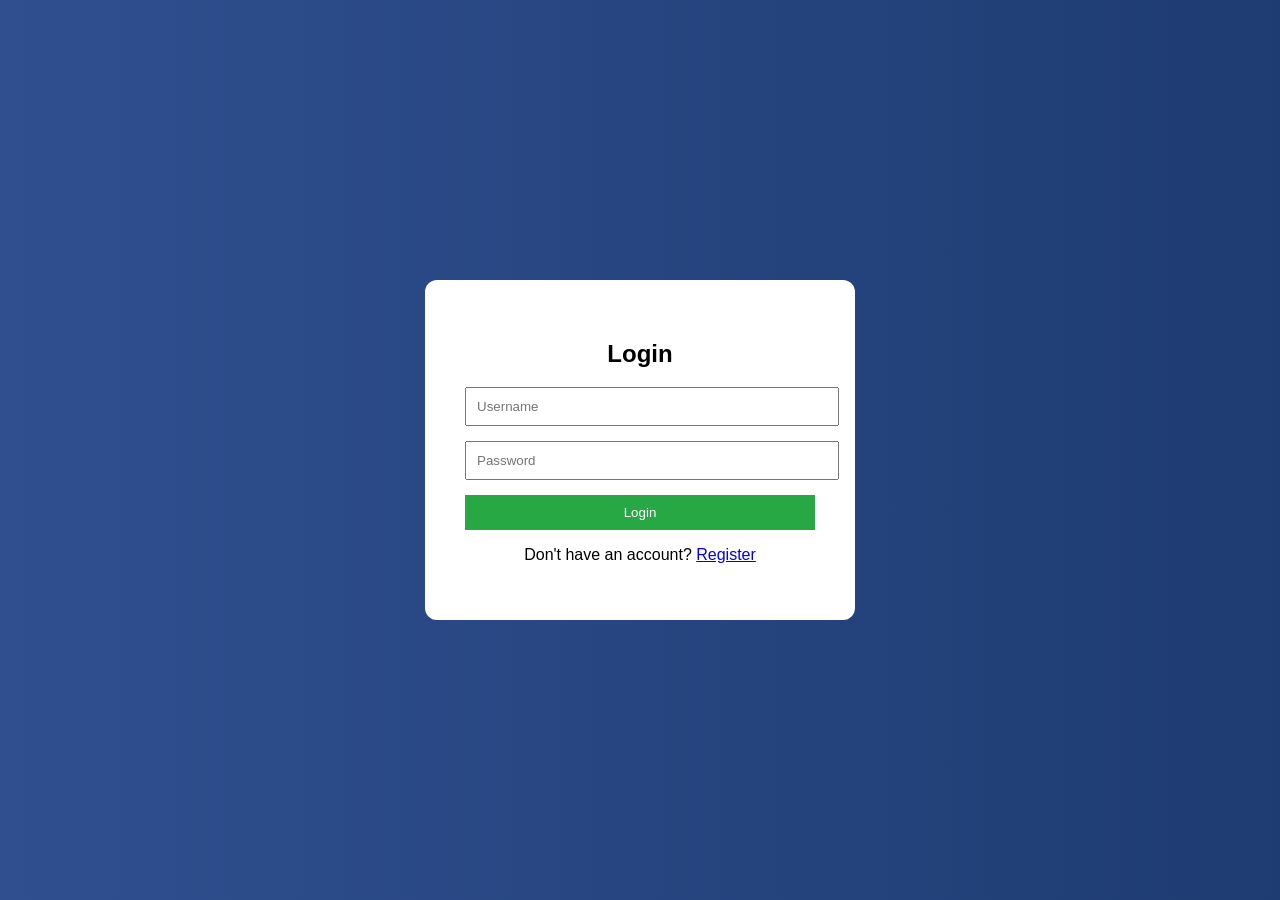
==== index.html @ 2e9be2c5 "Add files via upload" ====
<!DOCTYPE html>
<html>

<head>
    <title>Login</title>
    <link rel="stylesheet" href="style.css">
</head>

<body>

    <div class="form">
        <h2>Login</h2>
        <input type="text" id="loginUser" placeholder="Username">
        <input type="password" id="loginPass" placeholder="Password">
        <button onclick="login()">Login</button>
        <p>Don't have an account? <a href="register.html">Register</a></p>
    </div>

    <script src="script.js"></script>
</body>

</html>
---- style.css ----
body {
    margin: 0;
    padding: 0;
    height: 100vh;
    display: flex;
    justify-content: center;   
    align-items: center;       
    background: linear-gradient(to right, #2f4f8f, #1e3c72);
    font-family: Arial, sans-serif;
}

.form {
    background: #ffffff;
    padding: 40px;
    width: 350px;
    border-radius: 12px;
    text-align: center;
}

.form input {
    width: 100%;
    margin-bottom: 15px;
    padding: 10px;
    align-items: center;
}

.form button {
    width: 100%;
    padding: 10px;
    background: #28a745;
    color: white;
    border: none;
    cursor: pointer;
    align-items: center;
}
html, body {
    height: 100%;
}
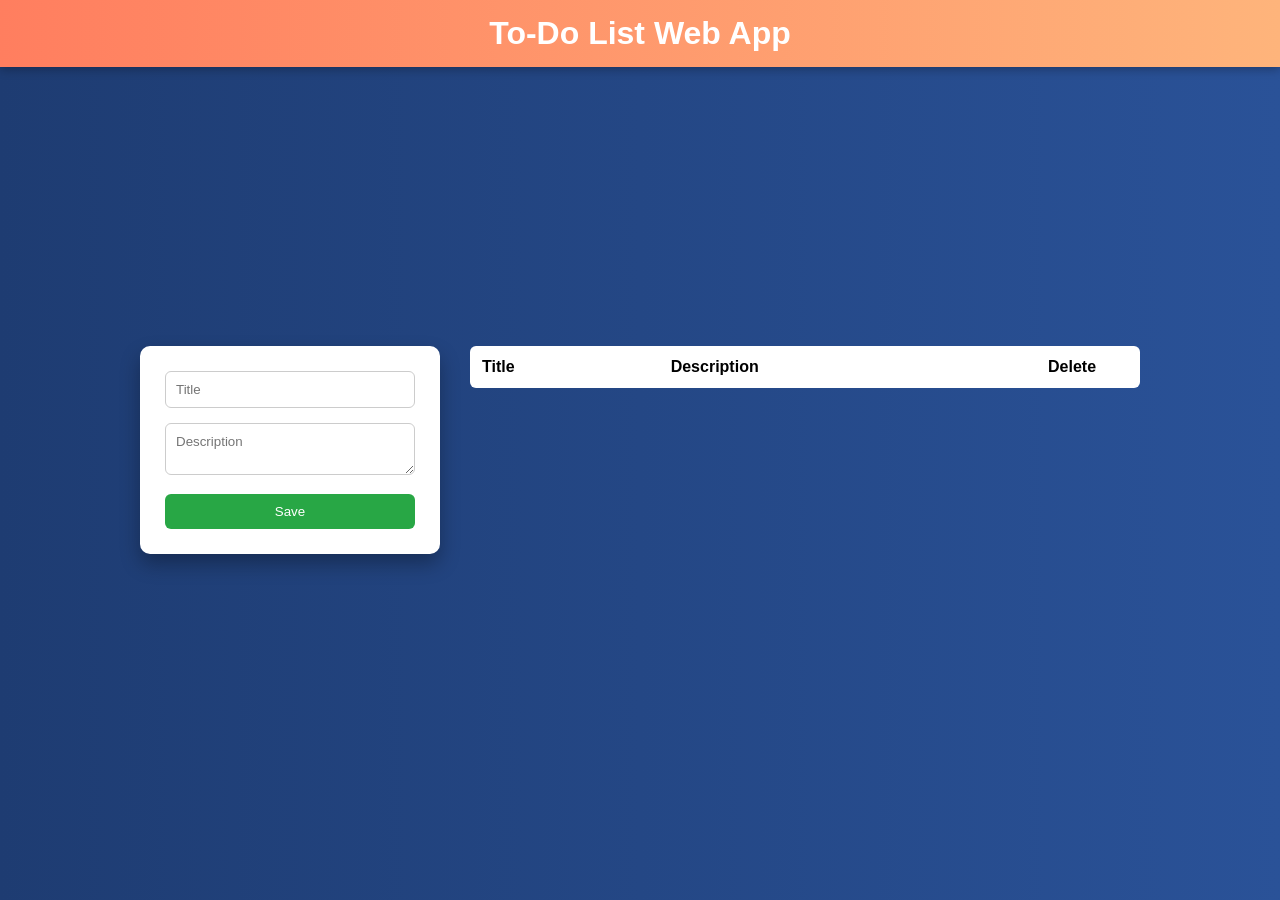
==== commit 8dafa23d: "Add files via upload" ====
--- a/index.html
+++ b/index.html
@@ -1,22 +1,42 @@
 <!DOCTYPE html>
-<html>
+<html lang="en">
 
 <head>
-    <title>Login</title>
+    <meta charset="UTF-8">
+    <title>To-Do List App</title>
     <link rel="stylesheet" href="style.css">
 </head>
 
 <body>
 
-    <div class="form">
-        <h2>Login</h2>
-        <input type="text" id="loginUser" placeholder="Username">
-        <input type="password" id="loginPass" placeholder="Password">
-        <button onclick="login()">Login</button>
-        <p>Don't have an account? <a href="register.html">Register</a></p>
+    <div class="main">
+        <h1>To-Do List Web App</h1>
+
+        <div class="container">
+
+            <!-- FORM -->
+            <div class="form">
+                <input type="text" id="title" placeholder="Title">
+                <textarea id="desc" placeholder="Description"></textarea>
+                <button onclick="addTask()">Save</button>
+            </div>
+
+            <!-- LIST -->
+            <div class="list">
+                <div class="header">
+                    <span>Title</span>
+                    <span>Description</span>
+                    <span>Delete</span>
+                </div>
+
+                <div id="taskList"></div>
+            </div>
+
+        </div>
     </div>
 
     <script src="script.js"></script>
+
 </body>
 
 </html>
--- a/style.css
+++ b/style.css
@@ -1,27 +1,59 @@
-body {
+* {
     margin: 0;
-    padding: 0;
-    height: 100vh;
-    display: flex;
-    justify-content: center;   
-    align-items: center;       
-    background: linear-gradient(to right, #2f4f8f, #1e3c72);
-    font-family: Arial, sans-serif;
+    padding: 0px;
+    box-sizing: border-box;
+    font-family: 'Segoe UI', sans-serif;
 }
 
-.form {
-    background: #ffffff;
-    padding: 40px;
-    width: 350px;
-    border-radius: 12px;
-    text-align: center;
+body {
+    min-height: 100vh;
+    background: linear-gradient(to right, #1e3c72, #2a5298);
+    display: flex;
+    justify-content: center;
+    align-items: center;
 }
 
-.form input {
+.main {
+    width: 90%;
+    max-width: 1000px;
+}
+
+h1 {
+    position: fixed;
+    top: 0;
+    left: 0;
+    width: 100%;
+    text-align: center;
+    background: linear-gradient(to right, #ff7e5f, #feb47b);
+    color: white;
+    padding: 15px;
+    margin: 0;
+    z-index: 1000;
+    box-shadow: 0 2px 10px rgba(0, 0, 0, 0.3);
+}
+
+/* Layout */
+.container {
+    display: flex;
+    gap: 30px;
+}
+
+/* Form */
+.form {
+    background: white;
+    padding: 25px;
+    border-radius: 10px;
+    width: 300px;
+    box-shadow: 0 10px 20px rgba(0, 0, 0, 0.3);
+}
+
+.form input,
+.form textarea {
     width: 100%;
     margin-bottom: 15px;
     padding: 10px;
-    align-items: center;
+    border-radius: 6px;
+    border: 1px solid #ccc;
 }
 
 .form button {
@@ -30,9 +62,56 @@
     background: #28a745;
     color: white;
     border: none;
+    border-radius: 6px;
     cursor: pointer;
+}
+
+.form button:hover {
+    background: #218838;
+}
+
+/* List */
+.list {
+    flex: 1;
+}
+
+.header,
+.task {
+    display: grid;
+    grid-template-columns: 1fr 2fr 80px;
+    background: white;
+    color: black;
+    padding: 12px;
+    border-radius: 6px;
+    margin-bottom: 10px;
     align-items: center;
 }
-html, body {
-    height: 100%;
+
+.header {
+    font-weight: bold;
+}
+
+.task button {
+    background: red;
+    color: white;
+    border: none;
+    padding: 6px;
+    border-radius: 5px;
+    cursor: pointer;
+}
+
+.task button:hover {
+    background: darkred;
+}
+
+/* Responsive */
+@media (max-width: 768px) {
+    .container {
+        flex-direction: column;
+        align-items: center;
+    }
+
+    .list {
+        width: 100%;
+    }
 }
